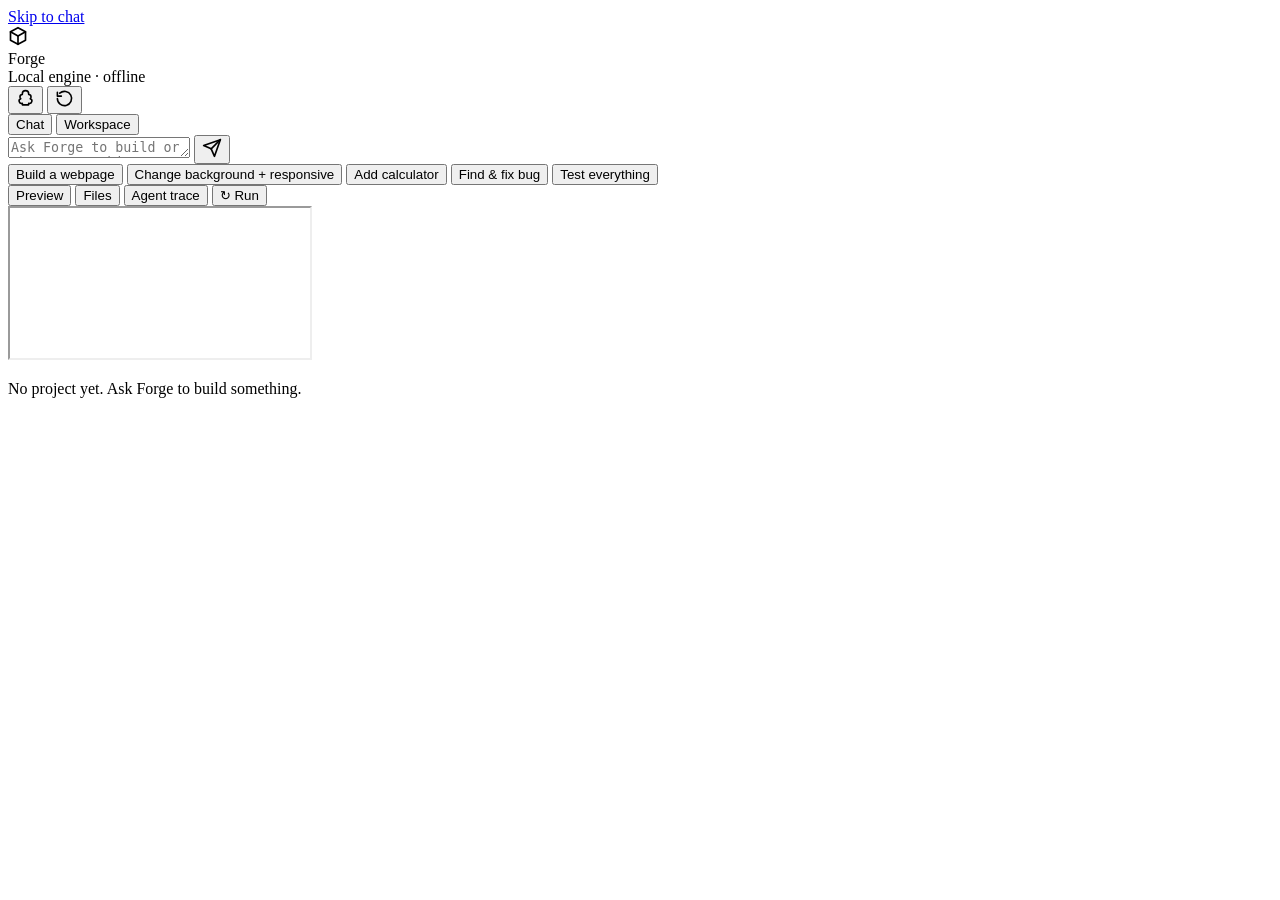
==== forge-agent/index.html @ daa8752d "Add forge-agent/index.html" ====
<!DOCTYPE html>
<html lang="en" data-theme="dark">
<head>
<meta charset="UTF-8" />
<meta name="viewport" content="width=device-width, initial-scale=1, viewport-fit=cover" />
<meta name="theme-color" content="#0a0e1a" />
<meta name="description" content="Forge — a real browser AI coding agent: plan, pick tools, execute, observe, validate, respond. Edits real files and runs real tests." />
<title>Forge — AI Coding Agent</title>
<link rel="manifest" href="manifest.webmanifest" />
<link rel="icon" href="icon-192.png" />
<link rel="stylesheet" href="styles.css" />
</head>
<body>
<a class="skip-link" href="#composer">Skip to chat</a>
<div class="bg" aria-hidden="true"></div>

<header class="top">
  <div class="brand">
    <div class="mark" aria-hidden="true">
      <svg viewBox="0 0 24 24" width="20" height="20" fill="none" stroke="currentColor" stroke-width="2" stroke-linecap="round" stroke-linejoin="round"><path d="M12 2 3 7v10l9 5 9-5V7z"/><path d="M12 22V12"/><path d="m3 7 9 5 9-5"/></svg>
    </div>
    <div>
      <div class="brand-name">Forge</div>
      <div class="brand-sub" id="brainSub">Local engine · offline</div>
    </div>
  </div>
  <div class="top-actions">
    <button class="icon-btn" id="brainBtn" type="button" title="Choose the agent brain" aria-label="Choose agent brain">
      <svg viewBox="0 0 24 24" width="19" height="19" fill="none" stroke="currentColor" stroke-width="2" stroke-linecap="round" stroke-linejoin="round"><path d="M12 2a4 4 0 0 0-4 4v1a3 3 0 0 0-3 3 3 3 0 0 0 1 2.2A3 3 0 0 0 8 18v2h8v-2a3 3 0 0 0 2-5.8A3 3 0 0 0 19 10a3 3 0 0 0-3-3V6a4 4 0 0 0-4-4z"/></svg>
    </button>
    <button class="icon-btn" id="resetBtn" type="button" title="Reset project and chat" aria-label="Reset project">
      <svg viewBox="0 0 24 24" width="19" height="19" fill="none" stroke="currentColor" stroke-width="2" stroke-linecap="round" stroke-linejoin="round"><path d="M3 12a9 9 0 1 0 3-6.7"/><path d="M3 4v5h5"/></svg>
    </button>
  </div>
</header>

<main class="workspace">
  <div class="mobile-switch" id="mobileSwitch">
    <button data-m="chat" class="active" type="button">Chat</button>
    <button data-m="work" type="button">Workspace</button>
  </div>
  <!-- LEFT: conversation -->
  <section class="pane chat-pane" id="chatPane" aria-label="Agent conversation">
    <div class="chat-scroll" id="chatScroll">
      <div class="messages" id="messages"></div>
    </div>
    <form class="composer" id="composer" autocomplete="off">
      <textarea id="input" rows="1" placeholder="Ask Forge to build or change something…" aria-label="Message the agent"></textarea>
      <button class="send" id="sendBtn" type="submit" aria-label="Send">
        <svg viewBox="0 0 24 24" width="20" height="20" fill="none" stroke="currentColor" stroke-width="2" stroke-linecap="round" stroke-linejoin="round"><path d="M22 2 11 13"/><path d="M22 2 15 22l-4-9-9-4z"/></svg>
      </button>
    </form>
    <div class="quick" id="quick">
      <button class="quick-chip" data-q="Build a simple webpage for me.">Build a webpage</button>
      <button class="quick-chip" data-q="Change the webpage background and make it responsive.">Change background + responsive</button>
      <button class="quick-chip" data-q="Add a calculator feature.">Add calculator</button>
      <button class="quick-chip" data-q="Find the bug and fix it.">Find &amp; fix bug</button>
      <button class="quick-chip" data-q="Test the whole project and tell me what actually works.">Test everything</button>
    </div>
  </section>

  <!-- RIGHT: preview / files / trace -->
  <section class="pane work-pane" id="workPane" aria-label="Agent workspace">
    <div class="work-tabs" role="tablist" aria-label="Workspace views">
      <button class="wtab active" data-view="preview" role="tab" aria-selected="true" type="button">Preview</button>
      <button class="wtab" data-view="files" role="tab" aria-selected="false" type="button">Files</button>
      <button class="wtab" data-view="trace" role="tab" aria-selected="false" type="button">Agent trace</button>
      <button class="ghost-mini" id="runBtn" type="button" title="Re-render the project">↻ Run</button>
    </div>
    <div class="work-body">
      <div class="view" id="view-preview">
        <iframe id="preview" title="Live project preview" sandbox="allow-scripts allow-same-origin allow-forms allow-modals"></iframe>
        <div class="preview-empty" id="previewEmpty">
          <p>No project yet. Ask Forge to build something.</p>
        </div>
      </div>
      <div class="view" id="view-files" hidden>
        <div class="file-tabs" id="fileTabs"></div>
        <pre class="code" id="fileCode"></pre>
      </div>
      <div class="view" id="view-trace" hidden>
        <div class="trace" id="trace"></div>
      </div>
    </div>
  </section>
</main>

<!-- Brain modal -->
<div class="modal-backdrop" id="brainBackdrop" hidden>
  <div class="modal" role="dialog" aria-modal="true" aria-labelledby="brainTitle">
    <div class="modal-head">
      <h2 id="brainTitle">Agent brain</h2>
      <button class="icon-btn" id="brainClose" type="button" aria-label="Close">✕</button>
    </div>
    <div class="modal-body">
      <div class="brain-opt selected" data-brain="local">
        <div class="brain-ico">⚙️</div>
        <div>
          <div class="brain-name">Local engine <span class="tag">offline</span></div>
          <div class="brain-desc">A deterministic planner + real tools that runs entirely in your browser. No key, no network. Handles webpage building, styling, calculator, debugging and testing.</div>
        </div>
      </div>
      <div class="brain-opt" data-brain="llm">
        <div class="brain-ico">✨</div>
        <div>
          <div class="brain-name">LLM <span class="tag">bring your own key</span></div>
          <div class="brain-desc">Connect a real language model to plan arbitrary tasks. The key stays in this browser tab and is never uploaded anywhere except the provider's API.</div>
        </div>
      </div>
      <div class="llm-config" id="llmConfig" hidden>
        <label class="field"><span class="field-label">Provider</span>
          <select id="provider" class="select">
            <option value="gemini">Google Gemini</option>
            <option value="openai">OpenAI</option>
            <option value="anthropic">Anthropic</option>
          </select>
        </label>
        <label class="field"><span class="field-label">Model</span>
          <input type="text" id="model" value="gemini-2.0-flash" />
        </label>
        <label class="field"><span class="field-label">API key</span>
          <input type="password" id="apiKey" placeholder="Paste your API key (kept in memory only)" />
        </label>
        <p class="hint" id="llmHint">The key is used only for direct requests from this tab to the provider. It is not stored on any server.</p>
      </div>
      <div class="modal-foot">
        <button class="ghost-btn" id="brainCancel" type="button">Cancel</button>
        <button class="primary-btn" id="brainSave" type="button">Use this brain</button>
      </div>
    </div>
  </div>
</div>

<div class="toast-wrap" id="toastWrap" aria-live="polite"></div>

<script src="app.js"></script>
</body>
</html>
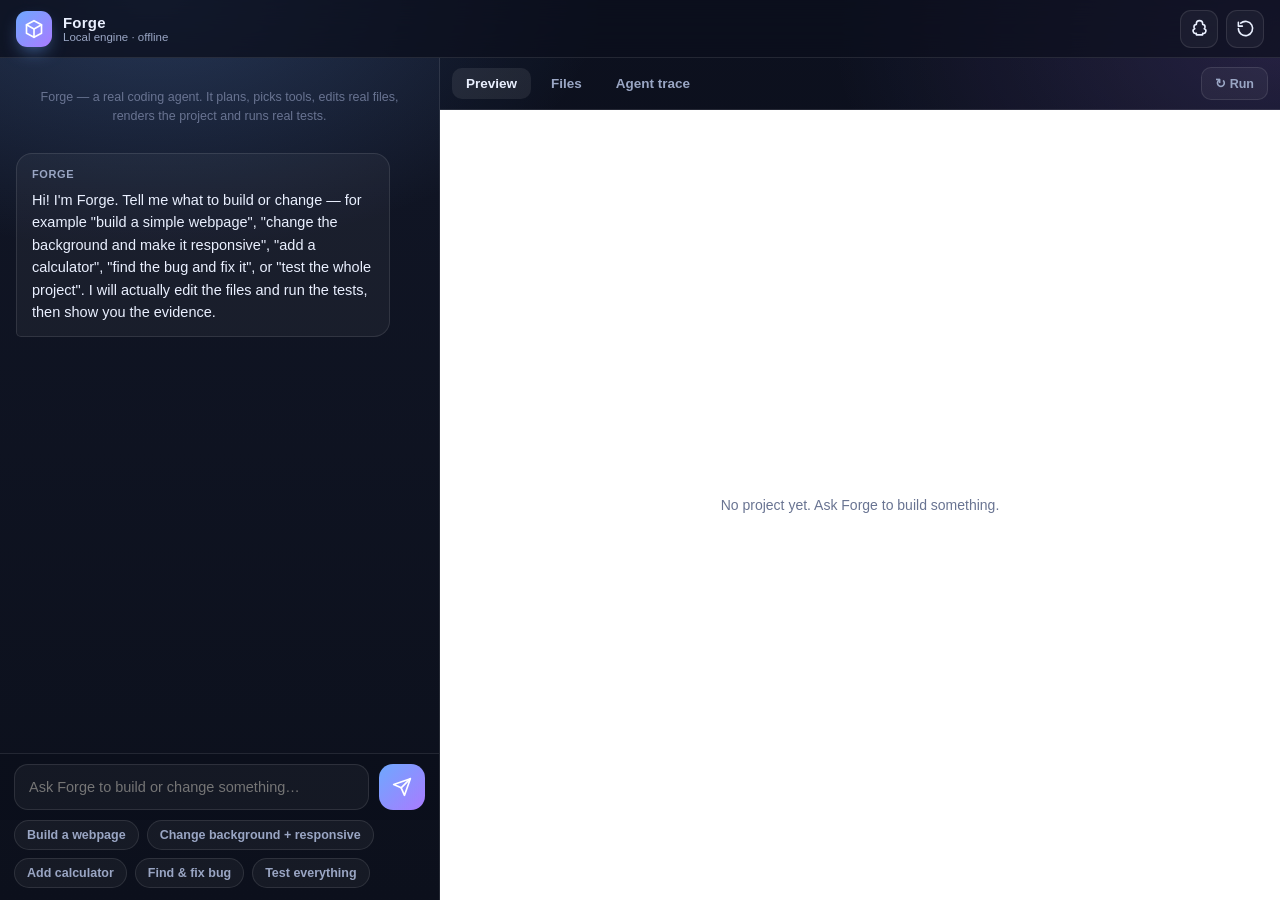
==== commit 479aa69c: "Fix: Sarvam provider + robust LLM loop (forge-agent/index.html)" ====
--- a/forge-agent/index.html
+++ b/forge-agent/index.html
@@ -104,19 +104,20 @@
         <div class="brain-ico">✨</div>
         <div>
           <div class="brain-name">LLM <span class="tag">bring your own key</span></div>
-          <div class="brain-desc">Connect a real language model to plan arbitrary tasks. The key stays in this browser tab and is never uploaded anywhere except the provider's API.</div>
+          <div class="brain-desc">Connect a real language model to plan arbitrary tasks. Supports Sarvam AI, Google Gemini, OpenAI and Anthropic. The key stays in this browser tab and is never uploaded anywhere except the provider's API.</div>
         </div>
       </div>
       <div class="llm-config" id="llmConfig" hidden>
         <label class="field"><span class="field-label">Provider</span>
           <select id="provider" class="select">
+            <option value="sarvam">Sarvam AI (India)</option>
             <option value="gemini">Google Gemini</option>
             <option value="openai">OpenAI</option>
             <option value="anthropic">Anthropic</option>
           </select>
         </label>
         <label class="field"><span class="field-label">Model</span>
-          <input type="text" id="model" value="gemini-2.0-flash" />
+          <input type="text" id="model" value="sarvam-105b" />
         </label>
         <label class="field"><span class="field-label">API key</span>
           <input type="password" id="apiKey" placeholder="Paste your API key (kept in memory only)" />
--- a/forge-agent/styles.css
+++ b/forge-agent/styles.css
@@ -0,0 +1,143 @@
+:root{
+  --bg:#0a0e1a; --bg2:#0f1424; --surface:rgba(255,255,255,.045); --surface2:rgba(255,255,255,.08);
+  --solid:#121829; --border:rgba(255,255,255,.10); --border2:rgba(255,255,255,.18);
+  --text:#eaf0ff; --dim:#9aa6c4; --mute:#697492;
+  --accent:#6ea8fe; --accent2:#a97bff; --ok:#3ddc97; --warn:#ffb547; --err:#ff6b7d;
+  --grad:linear-gradient(135deg,#6ea8fe,#a97bff);
+  --font:-apple-system,BlinkMacSystemFont,"Segoe UI",Roboto,"Helvetica Neue",Arial,"Noto Sans",sans-serif;
+  --mono:"SF Mono",ui-monospace,Menlo,Consolas,"Liberation Mono",monospace;
+  --r:18px; --ease:cubic-bezier(.22,.61,.36,1);
+}
+*{box-sizing:border-box}
+[hidden]{display:none !important}
+html,body{height:100%;margin:0}
+body{font-family:var(--font);background:var(--bg);color:var(--text);-webkit-font-smoothing:antialiased;overflow:hidden}
+.bg{position:fixed;inset:0;z-index:-1;background:
+  radial-gradient(50% 40% at 12% 0%,rgba(110,168,254,.22),transparent 70%),
+  radial-gradient(50% 40% at 100% 5%,rgba(169,123,255,.18),transparent 70%),
+  linear-gradient(180deg,var(--bg2),var(--bg))}
+.skip-link{position:absolute;left:-999px;top:8px;background:#fff;color:#000;padding:10px 16px;border-radius:10px;z-index:100}
+.skip-link:focus{left:8px}
+
+/* header */
+.top{height:58px;display:flex;align-items:center;justify-content:space-between;padding:0 16px;
+  border-bottom:1px solid var(--border);background:rgba(10,14,26,.7);backdrop-filter:blur(14px);-webkit-backdrop-filter:blur(14px)}
+.brand{display:flex;align-items:center;gap:11px}
+.mark{width:36px;height:36px;border-radius:11px;display:grid;place-items:center;color:#fff;background:var(--grad);box-shadow:0 8px 20px -8px rgba(110,168,254,.9)}
+.brand-name{font-weight:800;font-size:15px;letter-spacing:.2px}
+.brand-sub{font-size:11.5px;color:var(--dim)}
+.top-actions{display:flex;gap:8px}
+.icon-btn{width:38px;height:38px;border-radius:11px;display:grid;place-items:center;background:var(--surface);border:1px solid var(--border);color:var(--text);cursor:pointer;transition:background .2s,transform .15s}
+.icon-btn:hover{background:var(--surface2)}
+.icon-btn:active{transform:scale(.93)}
+
+/* workspace */
+.workspace{display:grid;grid-template-columns:minmax(340px,440px) 1fr;height:calc(100% - 58px)}
+.pane{min-width:0;min-height:0}
+.chat-pane{display:flex;flex-direction:column;border-right:1px solid var(--border);background:rgba(255,255,255,.012)}
+.work-pane{display:flex;flex-direction:column;background:rgba(0,0,0,.12)}
+
+/* chat */
+.chat-scroll{flex:1;overflow-y:auto;padding:18px 16px 8px}
+.messages{display:flex;flex-direction:column;gap:14px}
+.msg{max-width:92%;padding:12px 15px;border-radius:16px;font-size:14.5px;line-height:1.55;white-space:pre-wrap;word-wrap:break-word}
+.msg.user{align-self:flex-end;background:var(--grad);color:#fff;border-bottom-right-radius:5px}
+.msg.agent{align-self:flex-start;background:var(--surface);border:1px solid var(--border);border-bottom-left-radius:5px}
+.msg.sys{align-self:center;background:transparent;color:var(--mute);font-size:12.5px;text-align:center;max-width:100%}
+.msg .m-role{font-size:11px;font-weight:800;letter-spacing:.6px;text-transform:uppercase;color:var(--dim);margin-bottom:6px}
+.msg.user .m-role{color:rgba(255,255,255,.8)}
+.msg code{font-family:var(--mono);font-size:12.5px;background:rgba(0,0,0,.28);padding:1px 5px;border-radius:5px}
+.steps{margin:8px 0 0;padding:0;list-style:none;display:flex;flex-direction:column;gap:6px}
+.step{display:flex;align-items:flex-start;gap:8px;font-size:13px;color:var(--dim)}
+.step .sdot{width:16px;height:16px;flex:0 0 16px;border-radius:50%;display:grid;place-items:center;font-size:10px;margin-top:1px}
+.step.done .sdot{background:rgba(61,220,151,.18);color:var(--ok)}
+.step.run .sdot{background:rgba(110,168,254,.2);color:var(--accent);animation:spin 1s linear infinite}
+.step.fail .sdot{background:rgba(255,107,125,.2);color:var(--err)}
+@keyframes spin{to{transform:rotate(360deg)}}
+
+/* composer */
+.composer{display:flex;gap:10px;padding:10px 14px;border-top:1px solid var(--border);align-items:flex-end;background:rgba(10,14,26,.5)}
+.composer textarea{flex:1;resize:none;max-height:130px;padding:12px 14px;border-radius:14px;background:var(--surface);border:1px solid var(--border);color:var(--text);font-family:inherit;font-size:14.5px;line-height:1.4;outline:none;transition:border-color .2s,box-shadow .2s}
+.composer textarea:focus{border-color:var(--accent);box-shadow:0 0 0 3px rgba(110,168,254,.2)}
+.send{width:46px;height:46px;flex:0 0 46px;border-radius:14px;border:0;cursor:pointer;color:#fff;background:var(--grad);display:grid;place-items:center;transition:transform .15s,filter .2s}
+.send:hover{filter:brightness(1.08)}
+.send:active{transform:scale(.94)}
+.send:disabled{opacity:.5;cursor:not-allowed}
+.quick{display:flex;gap:8px;padding:0 14px 12px;flex-wrap:wrap}
+.quick-chip{padding:7px 12px;border-radius:999px;border:1px solid var(--border);background:var(--surface);color:var(--dim);font-family:inherit;font-size:12.5px;font-weight:600;cursor:pointer;transition:background .2s,color .2s}
+.quick-chip:hover{background:var(--surface2);color:var(--text)}
+
+/* work tabs */
+.work-tabs{display:flex;align-items:center;gap:6px;padding:9px 12px;border-bottom:1px solid var(--border)}
+.wtab{padding:8px 14px;border-radius:10px;border:0;background:transparent;color:var(--dim);font-family:inherit;font-size:13.5px;font-weight:600;cursor:pointer;transition:background .2s,color .2s}
+.wtab.active{background:var(--surface2);color:var(--text)}
+.ghost-mini{margin-left:auto;padding:8px 13px;border-radius:10px;border:1px solid var(--border);background:var(--surface);color:var(--dim);font-family:inherit;font-size:12.5px;font-weight:700;cursor:pointer}
+.ghost-mini:hover{background:var(--surface2);color:var(--text)}
+.work-body{flex:1;position:relative;min-height:0}
+.view{position:absolute;inset:0;overflow:auto}
+#preview{width:100%;height:100%;border:0;background:#fff;display:block}
+.preview-empty{position:absolute;inset:0;display:grid;place-items:center;color:var(--mute);font-size:14px;text-align:center;padding:20px}
+
+.file-tabs{display:flex;gap:6px;padding:10px 12px 0;flex-wrap:wrap}
+.file-tab{padding:6px 12px;border-radius:9px;border:1px solid var(--border);background:var(--surface);color:var(--dim);font-family:var(--mono);font-size:12px;cursor:pointer}
+.file-tab.active{background:var(--surface2);color:var(--text);border-color:var(--border2)}
+.code{margin:0;padding:14px 16px;font-family:var(--mono);font-size:12.5px;line-height:1.6;color:#cdd7f0;white-space:pre;overflow:auto;min-height:100%}
+
+/* trace */
+.trace{padding:12px 14px;display:flex;flex-direction:column;gap:8px}
+.trace-item{border:1px solid var(--border);border-radius:12px;padding:11px 13px;background:var(--surface)}
+.trace-item .t-head{display:flex;align-items:center;gap:8px;font-size:12px;font-weight:800;letter-spacing:.5px;text-transform:uppercase;color:var(--dim)}
+.trace-item .t-badge{width:8px;height:8px;border-radius:50%;background:var(--accent)}
+.trace-item.done .t-badge{background:var(--ok)}
+.trace-item.fail .t-badge{background:var(--err)}
+.trace-item .t-body{margin-top:6px;font-size:13px;color:var(--text);line-height:1.5;white-space:pre-wrap;font-family:var(--mono);word-break:break-word}
+.trace-empty{color:var(--mute);font-size:13.5px;padding:20px;text-align:center}
+
+/* modal */
+.modal-backdrop{position:fixed;inset:0;z-index:60;display:flex;align-items:flex-end;justify-content:center;background:rgba(3,6,14,.66);backdrop-filter:blur(6px);-webkit-backdrop-filter:blur(6px);animation:fade .2s}
+@media(min-width:640px){.modal-backdrop{align-items:center;padding:24px}}
+@keyframes fade{from{opacity:0}to{opacity:1}}
+.modal{width:100%;max-width:560px;max-height:92dvh;overflow:auto;background:var(--solid);border:1px solid var(--border2);border-radius:26px 26px 0 0;box-shadow:0 24px 60px -20px rgba(0,0,0,.8);animation:up .3s var(--ease)}
+@media(min-width:640px){.modal{border-radius:22px}}
+@keyframes up{from{transform:translateY(24px);opacity:.4}to{transform:none;opacity:1}}
+.modal-head{display:flex;align-items:center;justify-content:space-between;padding:20px 22px 6px}
+.modal-head h2{margin:0;font-size:19px}
+.modal-body{padding:8px 22px 20px}
+.modal-foot{display:flex;gap:10px;justify-content:flex-end;padding:14px 0 4px}
+.brain-opt{display:flex;gap:14px;padding:16px;border-radius:16px;border:1px solid var(--border);background:var(--surface);cursor:pointer;margin-bottom:10px;transition:border-color .2s,background .2s}
+.brain-opt:hover{background:var(--surface2)}
+.brain-opt.selected{border-color:var(--accent);box-shadow:0 0 0 2px rgba(110,168,254,.2)}
+.brain-ico{font-size:22px}
+.brain-name{font-weight:800;font-size:15px;display:flex;align-items:center;gap:8px}
+.brain-desc{font-size:13px;color:var(--dim);margin-top:4px;line-height:1.5}
+.tag{font-size:10.5px;font-weight:800;letter-spacing:.5px;text-transform:uppercase;padding:2px 8px;border-radius:999px;background:var(--surface2);color:var(--dim);border:1px solid var(--border)}
+.llm-config{margin-top:6px;padding:16px;border-radius:16px;background:var(--surface);border:1px solid var(--border)}
+.field{display:block;margin-bottom:14px}
+.field-label{display:block;font-size:12px;font-weight:700;color:var(--dim);margin-bottom:7px;text-transform:uppercase;letter-spacing:.3px}
+.field input,.select{width:100%;padding:12px 14px;border-radius:12px;background:var(--bg2);border:1px solid var(--border);color:var(--text);font-family:inherit;font-size:14px;outline:none}
+.field input:focus,.select:focus{border-color:var(--accent);box-shadow:0 0 0 3px rgba(110,168,254,.2)}
+.hint{font-size:12px;color:var(--mute);line-height:1.5;margin:4px 0 0}
+.primary-btn{padding:12px 20px;border-radius:12px;border:0;cursor:pointer;color:#fff;font-family:inherit;font-weight:700;font-size:14px;background:var(--grad);box-shadow:0 12px 26px -12px rgba(110,168,254,.9)}
+.primary-btn:hover{filter:brightness(1.07)}
+.ghost-btn{padding:12px 18px;border-radius:12px;cursor:pointer;color:var(--dim);font-family:inherit;font-weight:600;font-size:14px;background:var(--surface);border:1px solid var(--border)}
+.ghost-btn:hover{background:var(--surface2);color:var(--text)}
+
+/* toast */
+.toast-wrap{position:fixed;left:50%;transform:translateX(-50%);bottom:18px;z-index:90;display:flex;flex-direction:column;gap:8px;width:min(92vw,420px);pointer-events:none}
+.toast{pointer-events:auto;padding:12px 15px;border-radius:14px;background:var(--solid);border:1px solid var(--border2);box-shadow:0 16px 40px -16px rgba(0,0,0,.7);font-size:13.5px;font-weight:600;animation:up .25s var(--ease)}
+.toast.err{border-color:rgba(255,107,125,.5)}
+.toast.ok{border-color:rgba(61,220,151,.5)}
+
+/* responsive: stack on small screens */
+.mobile-switch{display:none;gap:6px;padding:8px 12px;height:47px;align-items:center;border-bottom:1px solid var(--border)}
+@media(max-width:860px){
+  body{overflow:auto}
+  .workspace{display:block;height:auto}
+  .chat-pane{height:calc(100dvh - 105px);border-right:0;border-bottom:1px solid var(--border)}
+  .work-pane{height:calc(100dvh - 105px)}
+  .pane.mobile-hidden{display:none}
+  .mobile-switch{display:flex}
+}
+.mobile-switch button{flex:1;padding:9px;border-radius:10px;border:1px solid var(--border);background:var(--surface);color:var(--dim);font-family:inherit;font-weight:700;font-size:13px;cursor:pointer}
+.mobile-switch button.active{background:var(--surface2);color:var(--text)}
+@media (prefers-reduced-motion:reduce){*{animation-duration:.001ms !important;transition-duration:.001ms !important}}
